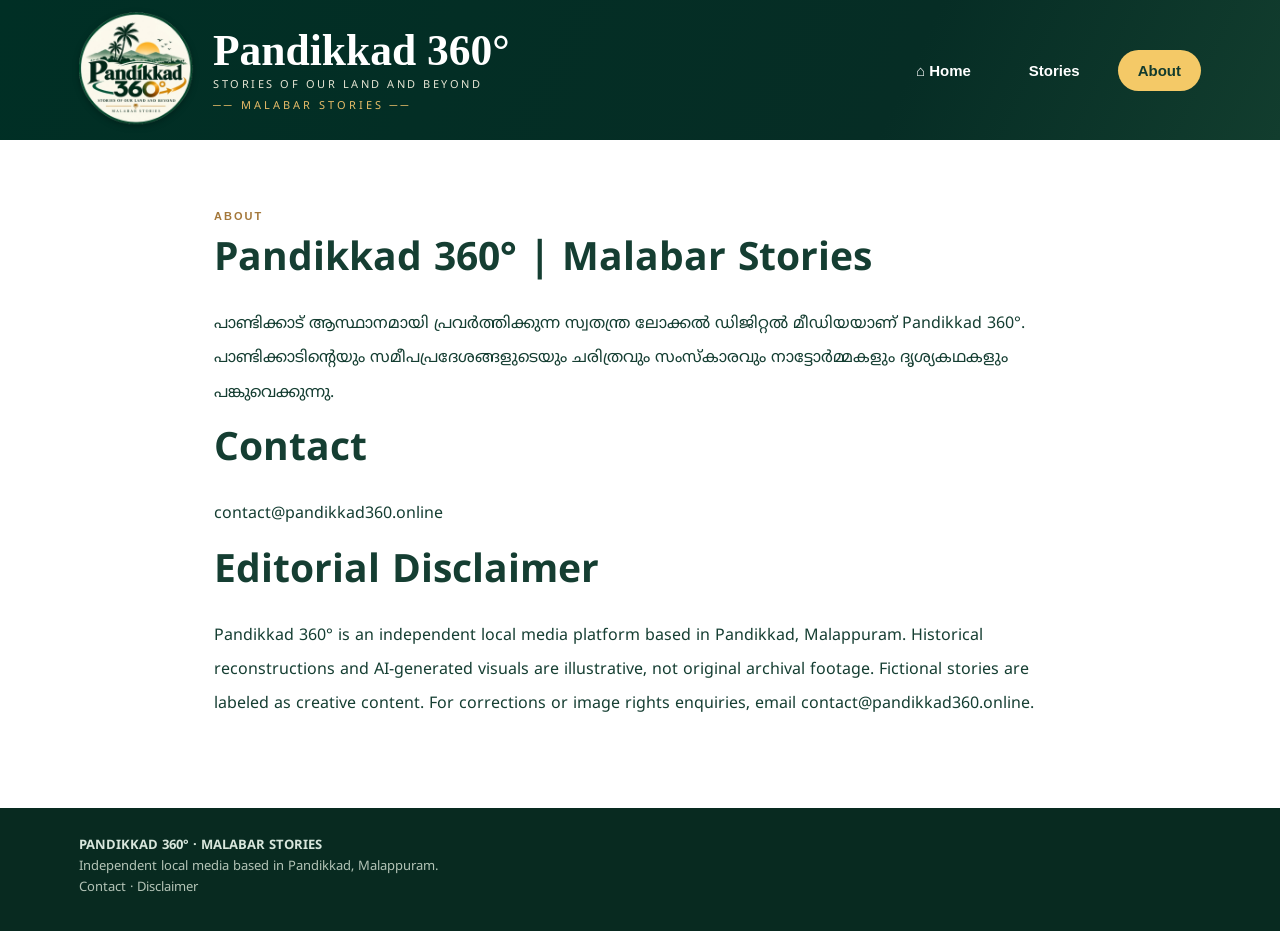
==== about/index.html @ fa958fd4 "Add files via upload" ====
<!doctype html><html lang="ml"><head><meta charset="utf-8"><meta name="viewport" content="width=device-width,initial-scale=1"><title>About | Pandikkad 360°</title><link rel="stylesheet" href="/style.css"></head><body><header class="header"><div class="container header-inner"><a class="identity" href="/"><img src="/assets/logo.png" alt="Pandikkad 360 logo"><div class="brand"><h1>Pandikkad 360°</h1><p>STORIES OF OUR LAND AND BEYOND</p><small>── MALABAR STORIES ──</small></div></a><nav class="nav"><a href="/" class="">⌂ Home</a><a href="/stories/" class="">Stories</a><a href="/about/" class="active">About</a></nav></div></header><main><section class="section white"><div class="container article"><div class="eyebrow">ABOUT</div><h2>Pandikkad 360° | Malabar Stories</h2><p>പാണ്ടിക്കാട് ആസ്ഥാനമായി പ്രവർത്തിക്കുന്ന സ്വതന്ത്ര ലോക്കൽ ഡിജിറ്റൽ മീഡിയയാണ് Pandikkad 360°. പാണ്ടിക്കാടിന്റെയും സമീപപ്രദേശങ്ങളുടെയും ചരിത്രവും സംസ്കാരവും നാട്ടോർമ്മകളും ദൃശ്യകഥകളും പങ്കുവെക്കുന്നു.</p><h2>Contact</h2><p>contact@pandikkad360.online</p><h2 id="disclaimer">Editorial Disclaimer</h2><p lang="en">Pandikkad 360° is an independent local media platform based in Pandikkad, Malappuram. Historical reconstructions and AI-generated visuals are illustrative, not original archival footage. Fictional stories are labeled as creative content. For corrections or image rights enquiries, email contact@pandikkad360.online.</p></div></section></main><footer class="foot"><div class="container"><b>PANDIKKAD 360° · MALABAR STORIES</b><p>Independent local media based in Pandikkad, Malappuram.</p><p><a href="mailto:contact@pandikkad360.online">Contact</a> · <a href="/about/#disclaimer">Disclaimer</a></p></div></footer></body></html>
---- style.css ----
@import url('https://fonts.googleapis.com/css2?family=Noto+Sans+Malayalam:wght@400;600;700;800&display=swap');*{box-sizing:border-box}html{scroll-behavior:smooth}body{margin:0;color:#153e32;background:#f6f7f2;font-family:'Noto Sans Malayalam',Arial,sans-serif}a{text-decoration:none;color:inherit}.container{max-width:1170px;margin:auto;padding:0 24px}.header{background:linear-gradient(115deg,#002f25,#062d25 70%,#123d2e);color:white;position:relative;z-index:3}.header-inner{display:flex;align-items:center;justify-content:space-between;gap:28px;min-height:140px}.identity{display:flex;align-items:center;gap:18px}.identity img{width:116px;height:116px;object-fit:contain;filter:drop-shadow(0 2px 3px #0004)}.brand h1{font-family:Georgia,serif;font-size:clamp(28px,3.4vw,47px);margin:0;white-space:nowrap;font-weight:700}.brand p{font-size:11px;letter-spacing:2.5px;margin:3px 0;color:#e6e5d4}.brand small{color:#e9bd69;letter-spacing:3px;font-size:11px}.nav{display:flex;gap:18px;align-items:center}.nav a{padding:12px 20px;border-radius:50px;font:700 15px Arial,sans-serif}.nav a.active{background:#f4c967;color:#123b2e}.hero{height:min(690px,68vw);min-height:460px;position:relative;background:#173f30;overflow:hidden}.photo-strip{position:absolute;inset:0;display:flex;width:100%;transition:transform 1.5s cubic-bezier(.2,.8,.2,1)}.photo{position:relative;flex:1 0 15%;margin-left:-2%;overflow:hidden;transform:skewX(-9deg);border-right:3px solid #fff8;min-width:0}.photo:first-child{margin-left:-4%}.photo img{width:160%;height:100%;max-width:none;object-fit:cover;transform:skewX(9deg) translateX(-15%);filter:saturate(1.07) contrast(1.06)}.hero:after{content:'';position:absolute;inset:40% 0 0;background:linear-gradient(transparent,#062b24e8 87%);pointer-events:none}.hero-copy{position:absolute;z-index:2;bottom:58px;left:20px;right:20px;text-align:center;color:white;text-shadow:0 2px 10px #09281b}.hero-copy h2{font-size:clamp(25px,4.5vw,53px);margin:0 0 8px}.hero-copy h2 em{font-style:normal;color:#f4c66d}.hero-copy p{font-size:clamp(13px,2vw,21px);margin:0}.control{position:absolute;z-index:3;top:56%;transform:translateY(-50%);width:48px;height:48px;border-radius:50%;border:1px solid #fff7;color:white;background:#102b28bb;font-size:30px;cursor:pointer}.prev{left:20px}.next{right:20px}.dots{position:absolute;z-index:3;bottom:20px;left:0;right:0;display:flex;justify-content:center;gap:10px}.dots button{width:9px;height:9px;padding:0;border:0;border-radius:50%;background:#ffffff7a;cursor:pointer}.dots button.active{background:#eec46a}.eyebrow{font:700 11px Arial,sans-serif;letter-spacing:2px;color:#a4783b}.section{padding:70px 0}.section h2{font-size:clamp(27px,3.7vw,39px);margin:14px 0 22px}.section p{line-height:2.15}.white{background:white}.map{height:380px;border-radius:12px;overflow:hidden;border:1px solid #d8e4d9}.cards{display:grid;grid-template-columns:repeat(3,1fr);gap:17px}.card{background:white;border:1px solid #e2e9e1;border-radius:10px;padding:22px}.card h3{font-size:18px;margin:0 0 10px}.card p{font-size:13px;color:#5d7567}.btn{display:inline-block;background:#e9c179;color:#153a2d;padding:12px 22px;border-radius:5px;font-weight:700}.foot{background:#082a20;color:#d8e6dc;padding:30px 0;font-size:13px}.foot p{margin:5px 0;color:#b4c4b7}.archive{max-width:920px}.story{padding:18px 0;border-bottom:1px solid #d9e4da}.story h3{margin:0}.story p{font-size:14px;margin:3px 0}.article{max-width:900px}.article p{font-size:16px}.map-note{font-size:12px;color:#6d7b70}@media(max-width:850px){.header-inner{min-height:105px}.identity img{width:78px;height:78px}.brand h1{font-size:28px}.brand p,.brand small{font-size:8px;letter-spacing:1px}.nav{gap:2px}.nav a{padding:10px;font-size:12px}.cards{grid-template-columns:repeat(2,1fr)}}@media(max-width:580px){.header-inner{flex-wrap:wrap;padding-top:10px;padding-bottom:10px;gap:5px}.identity img{width:68px;height:68px}.brand h1{font-size:24px}.nav{width:100%;justify-content:space-around}.hero{min-height:440px;height:65vh;max-height:650px}.photo{flex-basis:34%;margin-left:-5%}.hero-copy{bottom:62px}.hero-copy h2{font-size:27px}.hero-copy p{font-size:13px}.control{width:35px;height:35px;font-size:24px}.prev{left:8px}.next{right:8px}.section{padding:42px 0}.cards{grid-template-columns:1fr}}
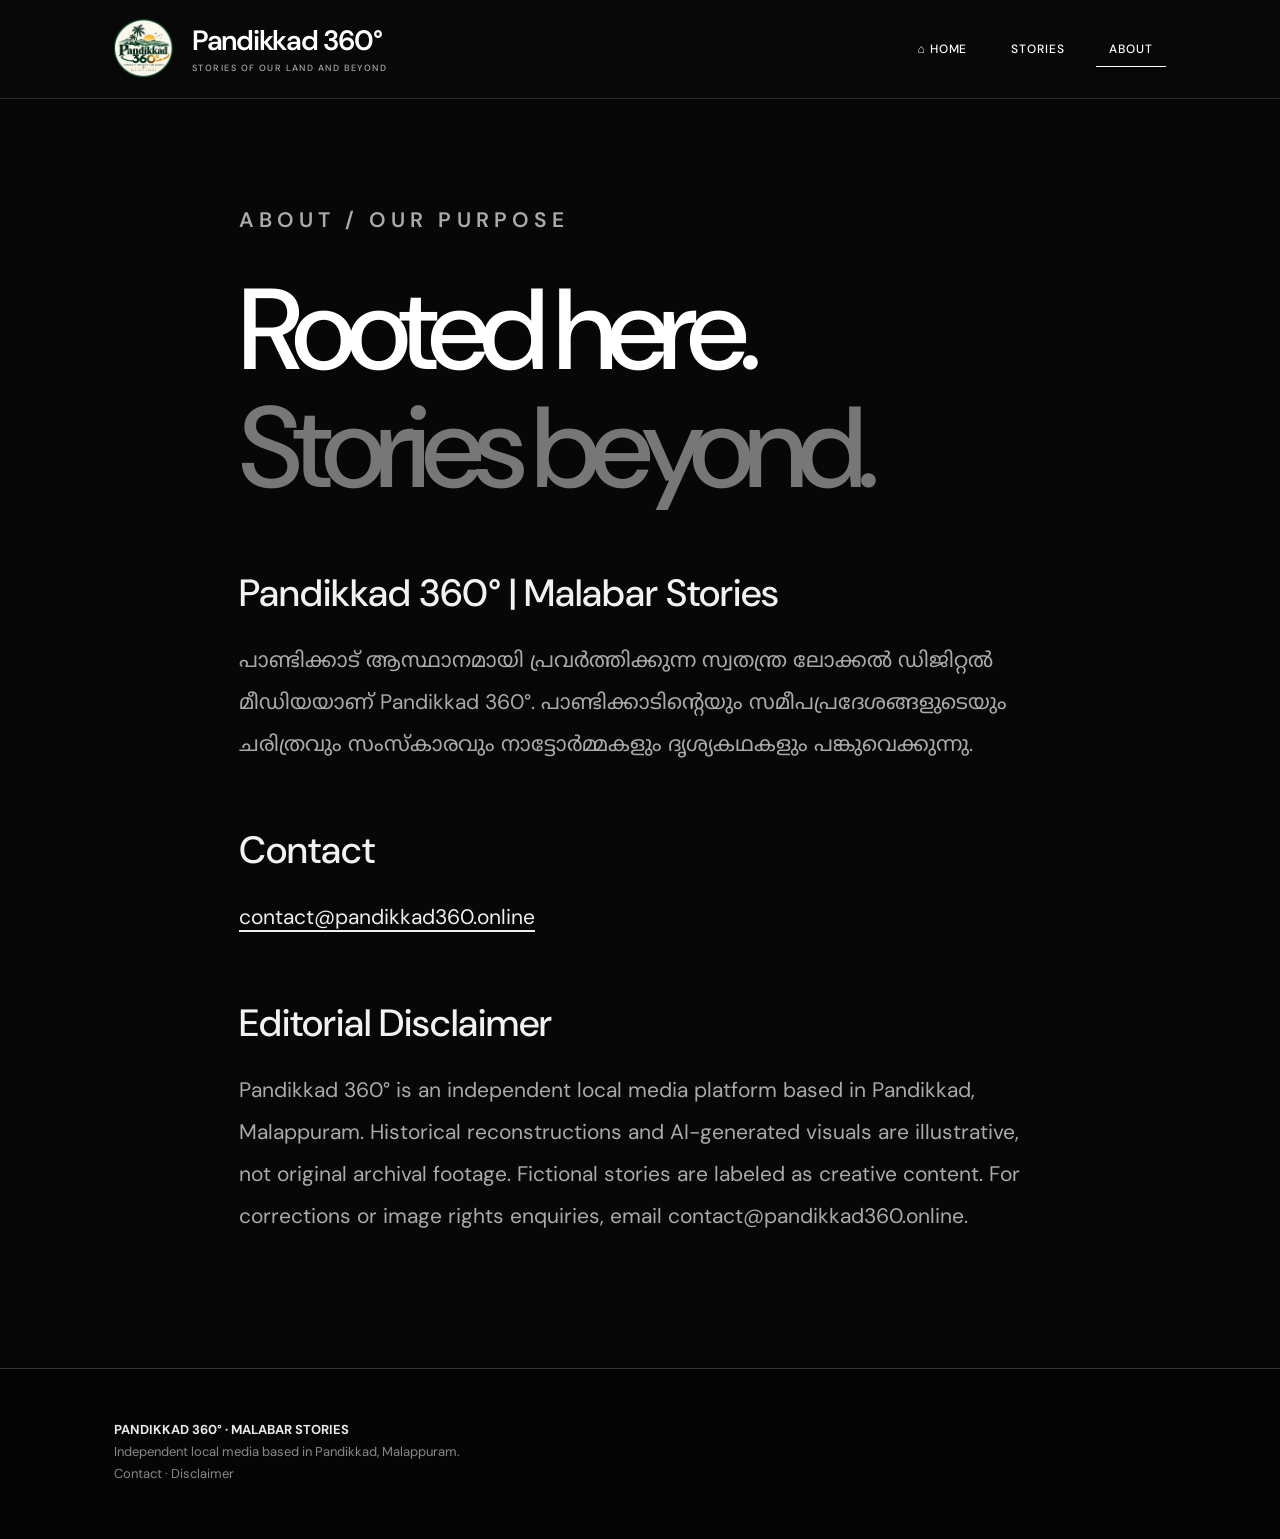
==== commit 565e9961: "Apply monochrome editorial typography and scroll motion to about/index.html" ====
--- a/about/index.html
+++ b/about/index.html
@@ -1 +1 @@
-<!doctype html><html lang="ml"><head><meta charset="utf-8"><meta name="viewport" content="width=device-width,initial-scale=1"><title>About | Pandikkad 360°</title><link rel="stylesheet" href="/style.css"></head><body><header class="header"><div class="container header-inner"><a class="identity" href="/"><img src="/assets/logo.png" alt="Pandikkad 360 logo"><div class="brand"><h1>Pandikkad 360°</h1><p>STORIES OF OUR LAND AND BEYOND</p><small>── MALABAR STORIES ──</small></div></a><nav class="nav"><a href="/" class="">⌂ Home</a><a href="/stories/" class="">Stories</a><a href="/about/" class="active">About</a></nav></div></header><main><section class="section white"><div class="container article"><div class="eyebrow">ABOUT</div><h2>Pandikkad 360° | Malabar Stories</h2><p>പാണ്ടിക്കാട് ആസ്ഥാനമായി പ്രവർത്തിക്കുന്ന സ്വതന്ത്ര ലോക്കൽ ഡിജിറ്റൽ മീഡിയയാണ് Pandikkad 360°. പാണ്ടിക്കാടിന്റെയും സമീപപ്രദേശങ്ങളുടെയും ചരിത്രവും സംസ്കാരവും നാട്ടോർമ്മകളും ദൃശ്യകഥകളും പങ്കുവെക്കുന്നു.</p><h2>Contact</h2><p>contact@pandikkad360.online</p><h2 id="disclaimer">Editorial Disclaimer</h2><p lang="en">Pandikkad 360° is an independent local media platform based in Pandikkad, Malappuram. Historical reconstructions and AI-generated visuals are illustrative, not original archival footage. Fictional stories are labeled as creative content. For corrections or image rights enquiries, email contact@pandikkad360.online.</p></div></section></main><footer class="foot"><div class="container"><b>PANDIKKAD 360° · MALABAR STORIES</b><p>Independent local media based in Pandikkad, Malappuram.</p><p><a href="mailto:contact@pandikkad360.online">Contact</a> · <a href="/about/#disclaimer">Disclaimer</a></p></div></footer></body></html>+<!doctype html><html lang="ml"><head><meta charset="utf-8"><meta name="viewport" content="width=device-width,initial-scale=1"><title>About | Pandikkad 360°</title><link rel="stylesheet" href="/style.css"><link rel="stylesheet" href="/editorial-preview.css"></head><body><header class="header"><div class="container header-inner"><a class="identity" href="/"><img src="/assets/logo.png" alt="Pandikkad 360 logo"><div class="brand"><h1>Pandikkad 360°</h1><p class="reveal">STORIES OF OUR LAND AND BEYOND</p><small>── MALABAR STORIES ──</small></div></a><nav class="nav"><a href="/" class="">⌂ Home</a><a href="/stories/" class="">Stories</a><a href="/about/" class="active">About</a></nav></div></header><main><section class="editorial-subpage"><div class="container editorial-about"><p class="editorial-kicker reveal">ABOUT / OUR PURPOSE</p><h1 class="editorial-section-heading reveal">Rooted here.<br><em>Stories beyond.</em></h1><h2 class="reveal">Pandikkad 360° | Malabar Stories</h2><p class="reveal">പാണ്ടിക്കാട് ആസ്ഥാനമായി പ്രവർത്തിക്കുന്ന സ്വതന്ത്ര ലോക്കൽ ഡിജിറ്റൽ മീഡിയയാണ് Pandikkad 360°. പാണ്ടിക്കാടിന്റെയും സമീപപ്രദേശങ്ങളുടെയും ചരിത്രവും സംസ്കാരവും നാട്ടോർമ്മകളും ദൃശ്യകഥകളും പങ്കുവെക്കുന്നു.</p><h2 class="reveal">Contact</h2><p class="reveal"><a href="mailto:contact@pandikkad360.online">contact@pandikkad360.online</a></p><h2 class="reveal" id="disclaimer">Editorial Disclaimer</h2><p lang="en">Pandikkad 360° is an independent local media platform based in Pandikkad, Malappuram. Historical reconstructions and AI-generated visuals are illustrative, not original archival footage. Fictional stories are labeled as creative content. For corrections or image rights enquiries, email contact@pandikkad360.online.</p></div></section><script src="/editorial-motion.js" defer></script></main><footer class="foot"><div class="container"><b>PANDIKKAD 360° · MALABAR STORIES</b><p class="reveal">Independent local media based in Pandikkad, Malappuram.</p><p class="reveal"><a href="mailto:contact@pandikkad360.online">Contact</a> · <a href="/about/#disclaimer">Disclaimer</a></p></div></footer></body></html>
--- a/editorial-preview.css
+++ b/editorial-preview.css
@@ -0,0 +1,11 @@
+@import url('https://fonts.googleapis.com/css2?family=DM+Sans:wght@400;500;600;700&family=Noto+Sans+Malayalam:wght@400;500;600;700&display=swap');
+:root{color-scheme:dark}body{background:#080808;color:#f2f2f0;font-family:'DM Sans','Noto Sans Malayalam',sans-serif}a{transition:opacity .2s}a:hover{opacity:.75}.container{max-width:1100px}.header{background:#080808;border-bottom:1px solid #292929}.header-inner{min-height:98px}.identity img{width:60px;height:60px}.brand h1{font:600 clamp(20px,2.4vw,28px) 'DM Sans',sans-serif;letter-spacing:-.045em}.brand p{font:500 9px 'DM Sans',sans-serif;letter-spacing:.16em;color:#aaa}.brand small{display:none}.nav a{font:500 12px 'DM Sans',sans-serif;letter-spacing:.08em;text-transform:uppercase;border-radius:0;padding:9px 13px}.nav a.active{background:transparent;color:#fff;border-bottom:1px solid #fff}.editorial-hero{background:#050505;color:#fff;min-height:90vh;padding:64px 0 80px}.editorial-content{max-width:1060px}.edition-line{display:flex;justify-content:space-between;gap:15px;font-size:10px;letter-spacing:.22em;color:#969696}.editorial-title{font:500 clamp(52px,10.3vw,145px)/.95 'DM Sans',sans-serif;letter-spacing:-.075em;margin:70px 0 17px;white-space:nowrap}.editorial-title span{color:#b6b6b6}.editorial-tagline{font:500 clamp(15px,2.5vw,22px) 'DM Sans',sans-serif;letter-spacing:.025em}.editorial-rule{height:1px;background:#444;margin:58px 0 48px}.editorial-hero h2{font:500 clamp(28px,4vw,47px)/1.65 'Noto Sans Malayalam',sans-serif;letter-spacing:-.045em;margin:0 0 30px}.editorial-hero h2 em{font-style:normal;color:#a8a8a8}.editorial-lead{font:400 clamp(16px,2.2vw,22px)/1.95 'Noto Sans Malayalam','DM Sans',sans-serif;color:#a8a8a8;max-width:830px;margin:0 0 27px}.editorial-actions{display:flex;gap:28px;flex-wrap:wrap;margin:48px 0 45px}.editorial-actions a{border:1px solid #7c7c7c;padding:17px 20px;font:600 12px 'DM Sans',sans-serif;letter-spacing:.08em;display:flex;align-items:center;gap:25px}.editorial-actions span{font-size:18px}.editorial-social{display:flex;gap:25px;flex-wrap:wrap}.editorial-social a{font:600 12px 'DM Sans',sans-serif;letter-spacing:.13em}.editorial-scroll{font:500 10px 'DM Sans',sans-serif;color:#777;letter-spacing:.22em;margin-top:95px;display:flex;justify-content:space-between;border-top:1px solid #333;padding-top:20px}.editorial-scroll span{font-size:22px}.section,.section.white{background:#0b0b0b;color:#efefef;border-top:1px solid #242424}.section{padding:88px 0}.section h2{font-weight:500;letter-spacing:-.025em}.section p{color:#b0b0b0}.eyebrow{color:#8e8e8e;letter-spacing:.2em}.card{background:#111;border:1px solid #383838;border-radius:0;padding:32px}.card h3{color:#fff}.card p{color:#a4a4a4}.btn{background:#eaeaea;color:#090909;border-radius:0}.map{border-radius:0;filter:grayscale(.9)}.map-note{color:#777!important}.foot{background:#050505;color:#e9e9e9;border-top:1px solid #333;padding:52px 0}.foot p{color:#888}.community{background:#090909!important;color:#eee!important}.community:before,.community:after{display:none!important}.community-story{border-radius:0!important;box-shadow:none!important;background:#171717!important;color:#f3f3f3!important;border:1px solid #383838!important}.community-story *{color:inherit}.community-story input,.community-story textarea{background:#101010!important;color:#fff!important;border:1px solid #555!important}.community-story button{background:#f1f1f1!important;color:#111!important;border-radius:0!important}.community .eyebrow{color:#aaa!important}
+@media(max-width:700px){.container{padding:0 24px}.header-inner{min-height:84px}.identity img{width:44px;height:44px}.brand h1{font-size:20px}.brand p{font-size:7px}.nav a{font-size:10px;padding:9px}.editorial-hero{padding:46px 0 60px;min-height:auto}.edition-line{font-size:8px;line-height:1.8}.edition-line span:last-child{text-align:right}.editorial-title{font-size:clamp(40px,10.4vw,75px);margin:65px 0 20px;letter-spacing:-.07em}.editorial-tagline{font-size:15px}.editorial-rule{margin:50px 0 39px}.editorial-hero h2{font-size:27px;line-height:1.7}.editorial-lead{font-size:16px;line-height:2}.editorial-actions{gap:12px}.editorial-actions a{width:100%;justify-content:space-between}.editorial-social{gap:18px}.editorial-social a{font-size:11px}.editorial-scroll{margin-top:75px}.section{padding:65px 0}.cards{grid-template-columns:1fr}.community{padding:70px 0!important}}
+@media(max-width:420px){.editorial-title{font-size:10.1vw}.header-inner{gap:12px}.brand h1{font-size:18px}.nav{gap:4px}}
+/* Three-section editorial landing and scroll reveal */
+.editorial-hero{min-height:100svh;display:flex;align-items:center}.editorial-panel{background:#090909;border-top:1px solid #292929;min-height:88svh;padding:clamp(90px,11vw,160px) 0;display:flex;align-items:center}.editorial-final{background:#050505}.editorial-kicker{font:600 12px 'DM Sans',sans-serif;letter-spacing:.24em;color:#969696;margin:0 0 54px}.editorial-section-heading{font:500 clamp(62px,11vw,146px)/1.03 'DM Sans',sans-serif;letter-spacing:-.075em;margin:0 0 38px;color:#fff}.editorial-section-heading em{font-style:normal;color:#777}.editorial-mal{max-width:770px;color:#b0b0b0;font:400 clamp(18px,2.4vw,25px)/1.95 'Noto Sans Malayalam',sans-serif;margin:0 0 55px}.editorial-storylist{max-width:850px;margin:40px 0 45px}.editorial-storylist a{border-top:1px solid #444;display:grid;grid-template-columns:48px 1fr 30px;align-items:center;gap:14px;padding:26px 0}.editorial-storylist a:last-child{border-bottom:1px solid #444}.editorial-storylist span{color:#777;font:500 12px 'DM Sans',sans-serif}.editorial-storylist strong{font:500 clamp(17px,2.5vw,24px) 'Noto Sans Malayalam',sans-serif}.editorial-storylist b{font-size:22px;font-weight:400}.editorial-textlink{display:inline-flex;align-items:center;gap:40px;border-bottom:1px solid #f0f0f0;padding:12px 0;font:600 13px 'DM Sans',sans-serif;letter-spacing:.11em}.editorial-textlink span{font-size:21px}.editorial-contact{display:flex;flex-wrap:wrap;gap:25px 42px;margin:60px 0 110px}.editorial-contact a{font:600 13px 'DM Sans',sans-serif;letter-spacing:.12em;border-bottom:1px solid #ddd;padding-bottom:12px}.editorial-outro{border-top:1px solid #444;padding-top:24px;display:flex;justify-content:space-between;gap:20px;font:600 14px 'DM Sans',sans-serif;letter-spacing:.12em}.editorial-outro span{font-size:10px;color:#aaa}.reveal{opacity:0;transform:translate3d(0,32px,0);filter:blur(5px);transition:opacity .85s cubic-bezier(.2,.7,.2,1),transform .85s cubic-bezier(.2,.7,.2,1),filter .85s;transition-delay:var(--reveal-delay,0ms)}.reveal.is-visible{opacity:1;transform:none;filter:none}@media(max-width:700px){.editorial-hero{min-height:88svh}.editorial-panel{min-height:75svh;padding:95px 0}.editorial-kicker{margin-bottom:38px}.editorial-section-heading{font-size:clamp(56px,13vw,90px)}.editorial-mal{font-size:17px}.editorial-storylist a{grid-template-columns:25px 1fr 20px;gap:10px;padding:23px 0}.editorial-contact{display:grid;gap:25px;margin:50px 0 90px}.editorial-outro{flex-direction:column}.editorial-outro span{font-size:9px}}@media(prefers-reduced-motion:reduce){.reveal{opacity:1;transform:none;filter:none;transition:none}}
+
+/* Original moving photo collection, refined for monochrome editorial design */
+.editorial-gallery{background:#050505;padding:28px 0 52px;border-top:1px solid #252525}.gallery-heading,.gallery-caption{display:flex;justify-content:space-between;gap:18px;color:#aaa;font:600 11px 'DM Sans','Noto Sans Malayalam',sans-serif;letter-spacing:.16em;padding:20px 0 25px}.gallery-caption{padding:24px 0 0;font-size:10px;color:#777}.editorial-gallery-hero{height:clamp(330px,48vw,590px);min-height:330px;max-height:none;background:#111}.editorial-gallery-hero .photo{border-right:3px solid #050505}.editorial-gallery-hero .photo img{filter:saturate(.77) contrast(1.08);transition:filter .5s}.editorial-gallery-hero .photo:hover img{filter:saturate(1) contrast(1.05)}.editorial-gallery-hero:after{background:linear-gradient(transparent 72%,#05050580 100%)}.editorial-gallery-hero .control{border:1px solid #ffffff9e;background:#090909bd}.editorial-gallery-hero .dots button.active{background:#fff}@media(max-width:580px){.editorial-gallery{padding-top:14px;padding-bottom:36px}.gallery-heading,.gallery-caption{font-size:9px;letter-spacing:.06em}.editorial-gallery-hero{height:390px;min-height:390px}.editorial-gallery-hero .photo{flex-basis:34%}}
+/* Shared editorial archive and about pages */
+.editorial-subpage{background:#070707;min-height:75svh;padding:100px 0 110px}.editorial-subpage .editorial-kicker{margin-bottom:30px}.editorial-subpage .editorial-section-heading{font-size:clamp(56px,9vw,115px);margin-bottom:45px}.editorial-subpage .editorial-mal{max-width:900px}.editorial-archive{max-width:980px}.editorial-archive .story{border-bottom:1px solid #383838;padding:26px 0}.editorial-archive .story:first-child{border-top:1px solid #383838}.editorial-archive .story h3{font-size:clamp(18px,2.5vw,26px);font-weight:500;color:#eee}.editorial-archive .story p{color:#aaa;line-height:1.9;margin-top:10px}.editorial-about{max-width:850px}.editorial-about p{color:#aaa;font-size:clamp(16px,2vw,21px);line-height:2}.editorial-about h2{font-size:clamp(25px,3vw,38px);font-weight:500;margin:60px 0 15px}.editorial-about a{color:#eee;text-decoration:underline;text-underline-offset:6px}@media(max-width:700px){.editorial-subpage{padding:72px 0 85px}}
